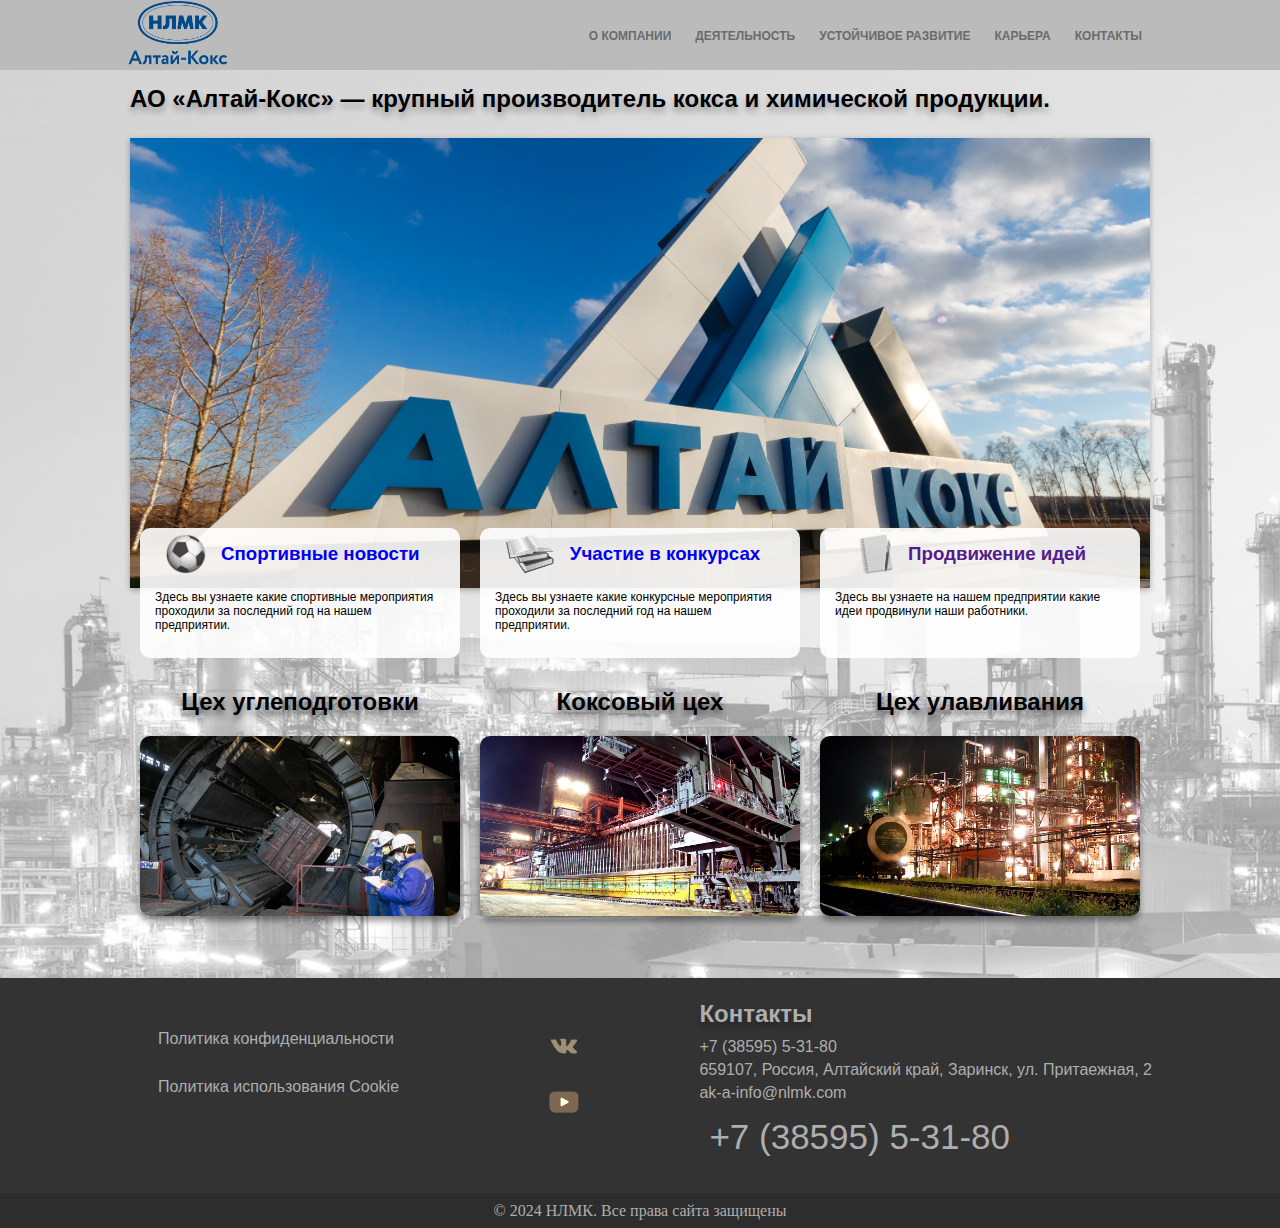
==== index.html @ 3c27b97d "Add files via upload" ====
<!DOCTYPE html>
<html lang="en">

<head>
    <meta charset="UTF-8">
    <meta name="viewport" content="width=device-width, initial-scale=1.0">
    <link rel="shortcut icon" href="../../images/main_block/icon1.ico">
    <link rel="stylesheet" href="css/custom.css">
    <title>Алтай - Кокс</title>
</head>

<body>
    <header>
        <section class="wrap">
            <div class="logo">
                <img src="images/main_block/logo.png" alt="" width="100px">
            </div>
            <div class="list">
                <a href="pages/header/about.html">О КОМПАНИИ</a>
                <a href="pages/header/activity.html">ДЕЯТЕЛЬНОСТЬ</a>
                <a href="pages/header/development.html">УСТОЙЧИВОЕ РАЗВИТИЕ</a>
                <a href="pages/header/career.html">КАРЬЕРА</a>
                <a href="pages/header/contacts.html">КОНТАКТЫ</a>
            </div>
        </section>
    </header>
    <main> 
        <section class="wrap">
            <h2>АО «Алтай-Кокс» — крупный производитель кокса и химической продукции.</h2>
            <div class="images">
                <div class="element">
                    <div class="card">
                        <div class="block">
                            <img src="images/main_block/ball.png" alt="" height="40px">
                            <h3><a href="pages/main_block/sport.html">Спортивные новости</a></h3>
                        </div>
                        <p>Здесь вы узнаете какие спортивные мероприятия проходили за последний год на нашем предприятии.</p>
                    </div>
                    <div class="card">
                        <div class="block">
                            <img src="images/main_block/books.png" alt="" height="40px">
                            <h3><a href="pages/main_block/competitions.html">Участие в конкурсах</a></h3>
                        </div>
                        <p>Здесь вы узнаете какие конкурсные мероприятия проходили за последний год на нашем предприятии.</p>
                    </div>
                    <div class="card">
                        <div class="block">
                            <img src="images//main_block/note.png" alt="" height="40px">
                            <h3><a href="">Продвижение идей</a></h3>
                        </div>                   
                        <p>Здесь вы узнаете на нашем предприятии какие идеи продвинули наши работники.</p>
                    </div>
                </div>
            </div>
            <div class="workshops">
                <div class="imge">
                    <h2>Цех углеподготовки</h2>
                    <a href="pages/main_block/coalpreparationshop.html"><img src="images/main_block/1.jpg" alt=""></a>
                </div>
                <div class="imge">
                    <h2>Коксовый цех</h2>
                    <a href="pages/main_block/cokeshop.html"><img src="images/main_block/2.png" alt=""></a>
                </div>
                <div class="imge">
                    <h2>Цех улавливания</h2>
                    <a href="pages/main_block/recoveryshop.html"><img src="images/main_block/3.png" alt=""></a>
                </div>
            </div>
        </section>
    </main>
    <footer>
        <section class="link">
            <section class="main_footer">
                <div class="pictures">
                    <a href="pages/footer/privacy.html">Политика конфиденциальности</a>
                    <a href="pages/footer/cookie.html">Политика использования Cookie</a>
                </div>
                <div class="logo">
                    <a href="https://t.me/nlmk_official"><img src="../public/images/footer/Telegram_2.png" alt=""></a>
                    <a href="https://vk.com/altaykoks"><img src="images/footer/vk.png" alt="" width="50px"></a>
                    <a href="https://www.youtube.com/user/nlmkonair"><img src="images/footer/youtube.png" alt="" width="50px"></a>
                </div>
                <div class="contacts">
                    <h2>Контакты</h2>
                    <a href="tel:+73859553180">+7 (38595) 5-31-80</a>
                    <p>659107, Россия, Алтайский край, Заринск, ул. Притаежная, 2</p>
                    <a href="milto:mailto:ak-a-info@nlmk.com">ak-a-info@nlmk.com</a>
                    <a href="tel:+73859553180"><p>+7 (38595) 5-31-80</p></a>
                </div>
            </section>
        </section>
        <section class="running_title">
            <span>© 2024 НЛМК. Все права сайта защищены</span>
        </section>
    </footer>
</body>

</html>
---- css/custom.css ----
* {
    margin: 0;
    padding: 0;
}
/* header */
header .wrap {
    width: 1024px;
    min-width: 1024px;
    display: flex;
    justify-content: space-between;
    align-items: center;
}

header {
    width: 100%;
    height: 70px;
    background-color: rgb(187, 187, 187);
    display: flex;
    justify-content: center;
    align-items: center;
}

header img {width: 100px;}
header a {
    padding: 10px;
    color: rgb(106, 107, 108);
    font-size: 12px;
    font-family: Arial, Helvetica, sans-serif;
    font-weight: bold;
    text-decoration: none;
}

header .list a:hover {
    color: white;
    background-color: rgb(35, 35, 35);
    box-shadow: 0 0 6px 1px rgb(85 85 85);
}

 
h2{
    padding: 15px 0;
    text-shadow: 0 5px 6px rgba(0, 0, 0, 0.3);
}

/* main */
main {
    background-image: url("../images/main_block/banner.jpg");
    background-repeat: no-repeat;
    background-size: cover;
    width: 100%;
}
main .wrap {
    width: 1020px;
    min-width: 1020px;
    display: flex;
    flex-direction: column;
    font-family: Arial, Helvetica, sans-serif;
}

main {
    width: 100%;
    background-color: rgb(202, 202, 202);
    display: flex;
    justify-content: center;
    font-family: Arial, Helvetica, sans-serif;
}
main .images {
    background-image: url("../images/main_block/stella.jpg");
    background-position-y: 55%;
    background-repeat: no-repeat;
    background-size: cover;
    height: 450px;
    width: 100%;
    margin: 10px 0;
    display: flex;
    justify-content: center;
    align-items: center;
    box-shadow: 0 2px 6px rgba(0, 0, 0, 0.3);
    position: relative;
}

.element {
    position: relative;
    bottom: -230px;
    display: flex;
    justify-content: space-between;
    align-items: end;
    margin: 0 10px 0;
}

/* Фиксированный размер элемнтов div */
main .element .card {
    width: 32%;
    height: 130px;
    background-color: rgba(255, 255, 255, 0.9);
    border-radius: 10px;

}

main .card:hover {
    box-shadow: 0 5px 6px rgba(0, 0, 0, 0.1);
}

main .block {
    display: flex;
    justify-content: center;
    align-items: center;
    width: 100%;
}

main h3 {
    display: flex;
    justify-content: center;
    margin: 15px;
}


main a {text-decoration: none;}
main p {
    padding: 10px 15px;
    font-size: 12px;
}
main .workshops {
    margin-top: 80px;
    width: 100%;
    height: 300px;
    display: flex;
    justify-content: space-between;
}

main .imge h2 {
    padding: 10px;
    display: flex;
    justify-content: center;
    text-shadow: 0 5px 6px rgba(0, 0, 0, 0.5);
}

main .imge img {
    margin: 10px;
    display: flex;
    align-items: end;
    width: 320px;
    border-radius: 10px;
    box-shadow: 0 5px 6px rgba(0, 0, 0, 0.4);
}

main .imge img:hover {
    box-shadow: 0 5px 6px rgba(0, 0, 0, 0.6);
}

footer {
    width: 100%;
    height: 250px;
    background-color: rgb(51, 51, 51);
    display: flex;
    flex-direction: column;
    align-items: center;
}

.link {
    width: 100%;
    height: calc(250px - 35px);
    display: flex;
    flex-direction: column;
    justify-content: center;
    align-items: center;
}

footer .main_footer {
    width: 1024px;
    min-width: 1024px;
    display: flex;
    justify-content: space-between;
    font-family: Arial, Helvetica, sans-serif;
}

/* logo */
footer .logo {
    display: flex;
    flex-direction: column;
}
footer .logo img {
    width: 30px;
    padding: 0 0 30px;
}
footer .logo img {filter: sepia(95%);}
footer .logo img:hover {filter: sepia(0%);}

/* pictures */
.pictures a {
    color: rgb(174, 174, 174);
    margin: 30px;
    display: flex;
    flex-direction: column;
    text-decoration: none;
}
.pictures a:hover {
    color: rgb(179, 179, 179);
    box-shadow: 0 5px 4px rgba(0, 0, 0, 0.3);
}

/* contacts */
footer .contacts a p{
    padding: 10px;
    font-size: 35px;
}
footer .contacts a p:hover {color: rgba(149, 149, 255, 0.37);}
.contacts h2 {
    color: rgb(174, 174, 174);
    padding: 0 0 10px;
}
.contacts a {
    color: rgb(174, 174, 174); 
    text-decoration: none;}
.contacts a:hover {color: rgba(149, 149, 255, 0.37);}
.contacts p {
    margin: 5px 0; 
    color: rgb(174, 174, 174);
}


footer .running_title {
    width: 100%;
    height: 35px;
    color: rgb(174, 174, 174);
    background-color: rgba(0, 0, 0, 0.1);
    display: flex;
    justify-content: center;
    align-items: center;
}
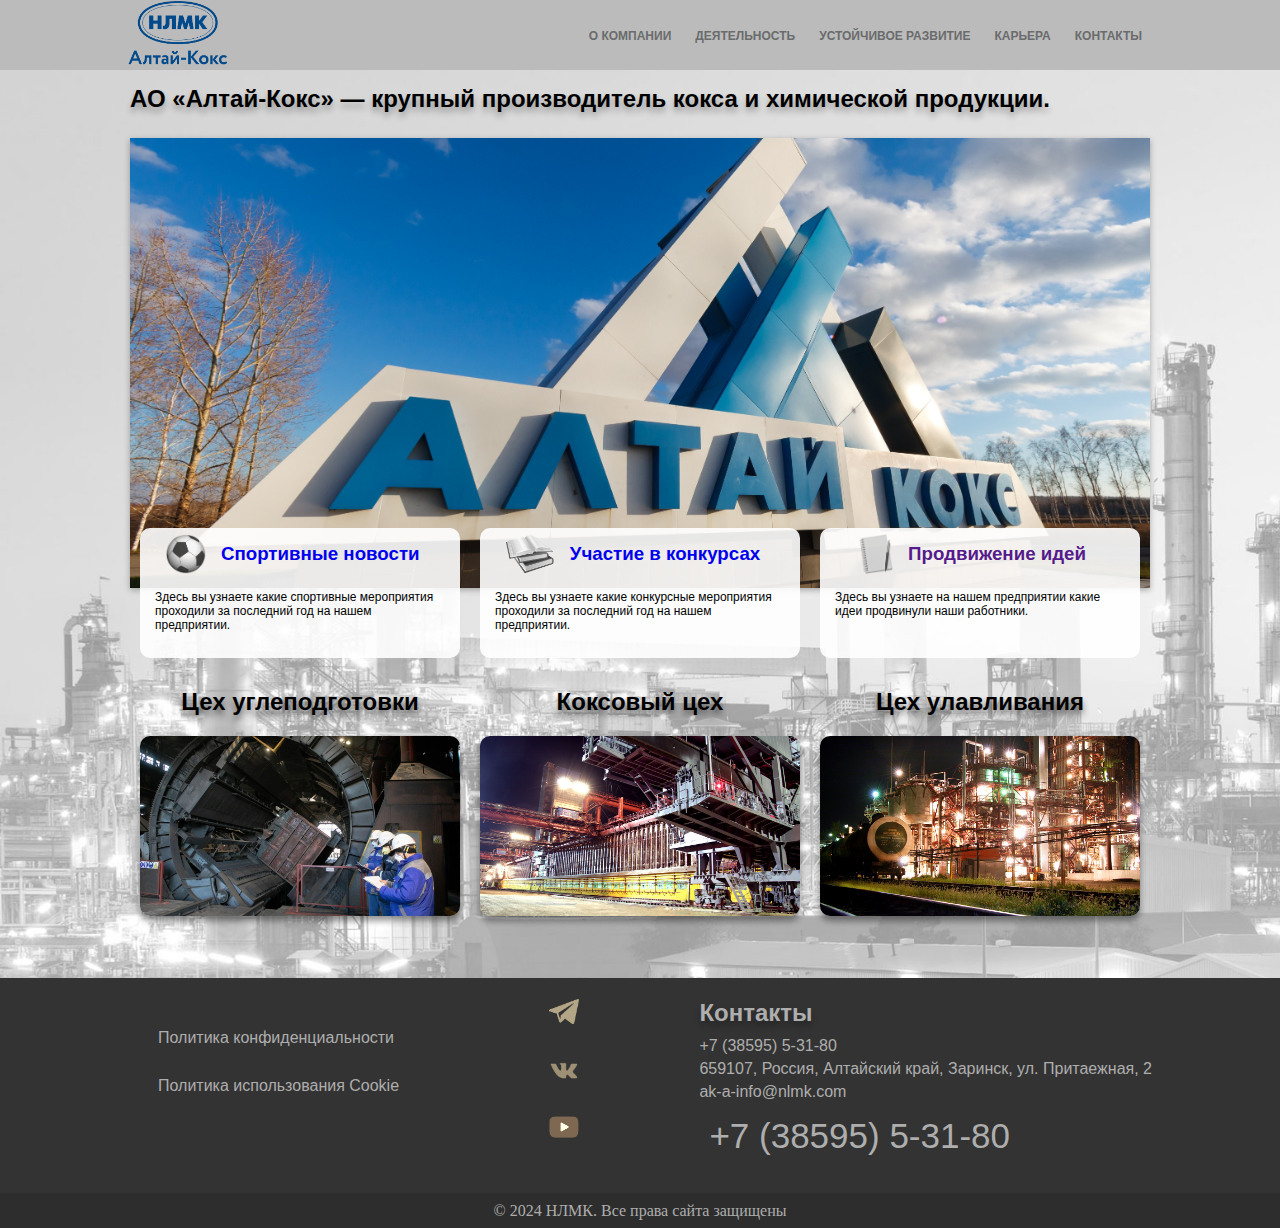
==== commit 1f0cc7e5: "Update index.html" ====
--- a/index.html
+++ b/index.html
@@ -76,7 +76,7 @@
                     <a href="pages/footer/cookie.html">Политика использования Cookie</a>
                 </div>
                 <div class="logo">
-                    <a href="https://t.me/nlmk_official"><img src="../public/images/footer/Telegram_2.png" alt=""></a>
+                    <a href="https://t.me/nlmk_official"><img src="images/footer/Telegram_2.png" alt=""></a>
                     <a href="https://vk.com/altaykoks"><img src="images/footer/vk.png" alt="" width="50px"></a>
                     <a href="https://www.youtube.com/user/nlmkonair"><img src="images/footer/youtube.png" alt="" width="50px"></a>
                 </div>
@@ -95,4 +95,4 @@
     </footer>
 </body>
 
-</html>+</html>
